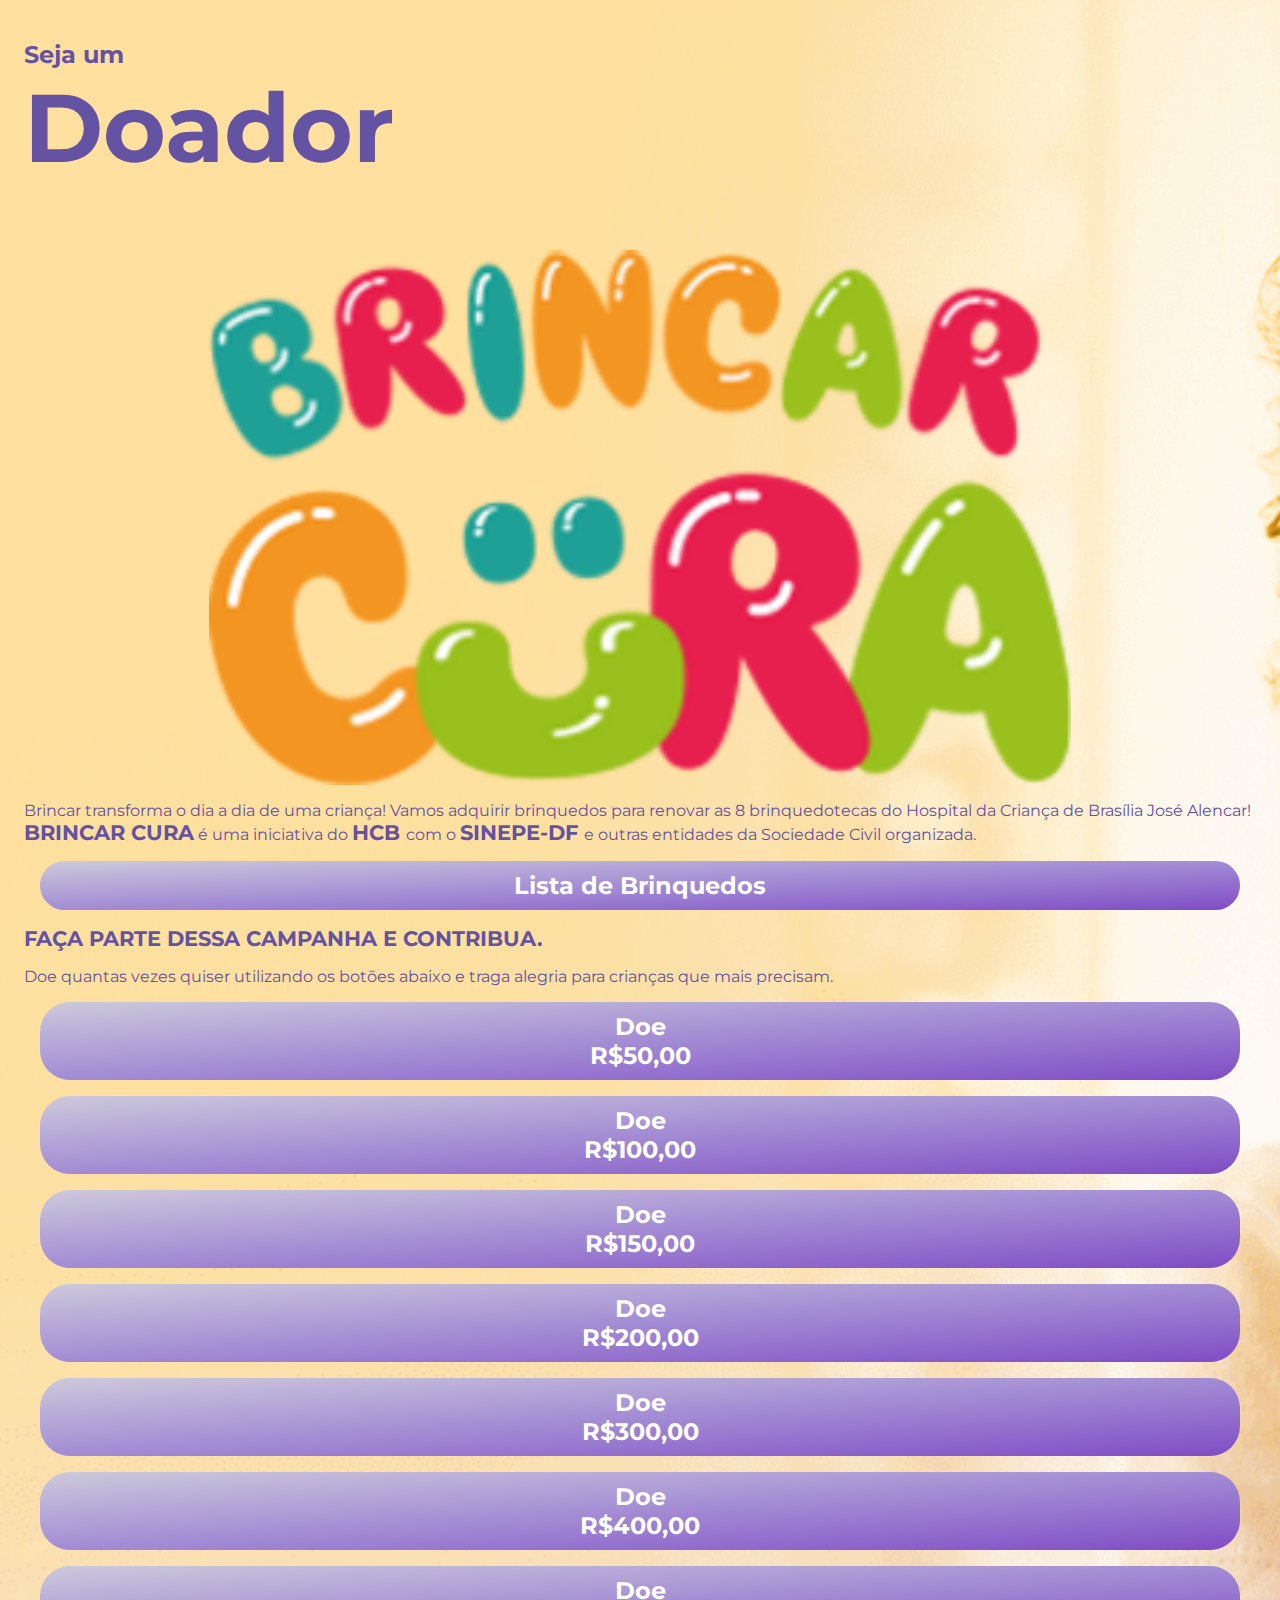
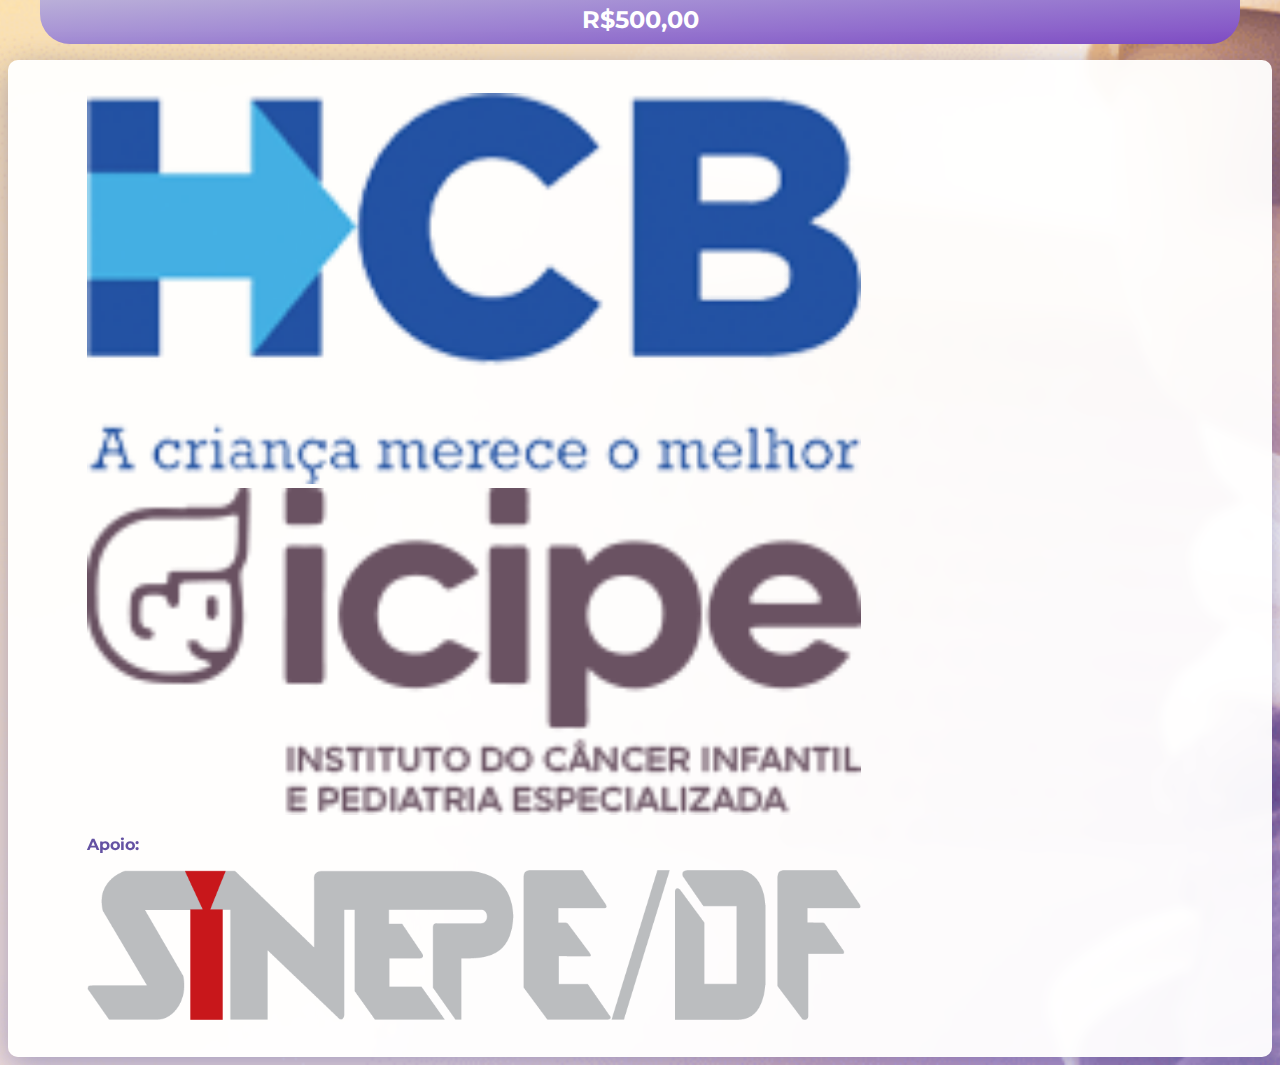
==== index.html @ 2ca375cb "Primeiro Commit" ====
<!DOCTYPE html>
<html lang="pt-br">

<head>
  <meta charset="UTF-8" />
  <meta http-equiv="X-UA-Compatible" content="IE=edge" />
  <meta name="viewport" content="width=device-width, initial-scale=1.0" />
  <meta http-equiv="Cache-Control" content="no-cache, no-store, must-revalidate" />
  <meta http-equiv="Pragma" content="no-cache" />
  <meta http-equiv="Expires" content="0" />
  <title>Brincar Cura - HCB</title>
  <link rel="icon" type="image/x-icon" href="/assets/favicon.ico" />
  <!-- CSS only -->
  <link rel="stylesheet" href="style.css" />
  <link href="https://cdn.jsdelivr.net/npm/bootstrap@5.2.2/dist/css/bootstrap.min.css" rel="stylesheet"
    integrity="sha384-Zenh87qX5JnK2Jl0vWa8Ck2rdkQ2Bzep5IDxbcnCeuOxjzrPF/et3URy9Bv1WTRi" crossorigin="anonymous" />
</head>

<body>
  <section class="section">
    <div class="container container-header">
      <div class="row py-3">
        <div class="col-sm-12 col-md-4 header">
          <h2 class="subtitulo">Seja um</h2>
          <h1 class="titulo">Doador</h1>
        </div>
        <div class="col-sm-12 col-md-3 header-logo">
          <img class="logo" src="./assets/logo-brincar-cura.png" alt="logo brincar cura " />
        </div>
      </div>
      <div class="row pt-4">
        <div class="col-sm-12 col-md-8">
          <p class="texto pt-4 pb-4">
            Brincar transforma o dia a dia de uma criança! Vamos adquirir
            brinquedos para renovar as 8 brinquedotecas do Hospital da Criança de
            Brasília José Alencar!

            <span>BRINCAR CURA</span> é uma iniciativa do
            <span> HCB </span>com o <span> SINEPE-DF </span> e outras
            entidades da Sociedade Civil organizada.
          </p>
        </div>
        <div class="col-sm-12 col-md-8">
          <a class="btn-doar" href="./assets/documentos/Campanha de Brinquedos 2022.pdf" target="_blank">
            Lista de Brinquedos</a>
        </div>
      </div>

      <div class="container py-5">
        <div class="row">
          <p class="texto">
            <span> FAÇA PARTE DESSA CAMPANHA E CONTRIBUA. </span>
          </p>
          <p class="texto">
            Doe quantas vezes quiser utilizando os botões abaixo e traga
            alegria para crianças que mais precisam.
          </p>
          <div class="col-md-4">
            <a class="btn-doar" href="https://app.monetizze.com.br/checkout/KBJ264409" target="_blank">Doe<br />
              R$50,00
            </a>
            <a class="btn-doar" href="https://app.monetizze.com.br/checkout/KNX264403" target="_blank">Doe<br />
              R$100,00
            </a>
            <a class="btn-doar" href="https://app.monetizze.com.br/checkout/KDH264404" target="_blank">Doe
              <br />
              R$150,00
            </a>
          </div>
          <div class="col-md-4">
            <a class="btn-doar" href="https://app.monetizze.com.br/checkout/KHQ264405" target="_blank">Doe<br />
              R$200,00
            </a>
            <a class="btn-doar" href="https://app.monetizze.com.br/checkout/KCK264406" target="_blank">Doe
              <br />
              R$300,00
            </a>
            <a class="btn-doar" href="https://app.monetizze.com.br/checkout/KJP264407" target="_blank">Doe<br />
              R$400,00
            </a>
          </div>
          <div class="col-md-8">
            <a class="btn-doar" href="https://app.monetizze.com.br/checkout/KCU264408" target="_blank">Doe
              <br />
              R$500,00
            </a>
          </div>
        </div>
      </div>
    </div>
  </section>
  <footer class="glass">
    <div class="container text-center">
      <div class="row">
        <div class="col">
          <img class="logo pe-5 pt-4" src="./assets/logo-hcb.png" alt="" />
        </div>
        <div class="col">
          <img class="logo pe-5 pt-4" src="./assets/logo-icipe.png" alt="" />
        </div>
        <div class="col">
          <p style="color: #6452a3; font-size: 1rem; font-weight: bold">
            Apoio:
          </p>
          <img class="logo" src="./assets/logo-sinepe.png" alt="" />
        </div>
      </div>
    </div>
  </footer>
  <!-- JavaScript Bundle with Popper -->
  <script src="https://cdn.jsdelivr.net/npm/bootstrap@5.2.2/dist/js/bootstrap.bundle.min.js"
    integrity="sha384-OERcA2EqjJCMA+/3y+gxIOqMEjwtxJY7qPCqsdltbNJuaOe923+mo//f6V8Qbsw3"
    crossorigin="anonymous"></script>
</body>

</html>
---- style.css ----
@import url("https://fonts.googleapis.com/css2?family=Montserrat:wght@400;700&display=swap");

body {
  background-image: url(./assets/bg-hcb-desktop.png);
  background-size: cover;
  background-position: center;
  background-repeat: no-repeat;

  font-family: "Montserrat", sans-serif;
}

.section {
  display: flex;
  align-content: center;
  align-items: center;
  padding-left: 1rem;
  padding-right: 1rem;
}

.logo {
  width: 70%;
  height: auto;
}

.texto {
  color: #6452a3;
  font-size: 1rem;
}

span {
  font-weight: bold;
  font-size: 1.3rem;
}

.titulo {
  color: #6452a3;
  font-size: 6rem;
  font-weight: bold;
  margin-top: -20px;
}

.titulo-obrigado {
  font-size: 4rem;
  color: #6452a3;
  font-size: 4rem;
  font-weight: bold;
  margin-top: -20px;
}

.subtitulo {
  margin-top: 2rem;
  color: #6452a3;
}

.glass {
  background: rgba(255, 255, 255, 0.95);
  box-shadow: 0 8px 32px 0 rgba(31, 38, 135, 0.37);
  backdrop-filter: blur(4px);
  -webkit-backdrop-filter: blur(4px);
  border-radius: 10px;
  border: 1px solid rgba(255, 255, 255, 0.18);
}

.header-logo {
  display: flex;
  justify-content: center;
  align-items: center;
}

.btn-doar {
  color: #fff;
  font-size: 1.5rem;
  font-weight: bold;
  background-image: linear-gradient(
    to right bottom,
    #cdc9db,
    #b7abd8,
    #a38cd4,
    #916dcd,
    #804cc4
  );
  text-decoration: none;
  /* border: 1px solid #fff; */
  border-width: 2px;
  border-radius: 30px;
  background-position: center center;
  padding: 10px 10px;
  display: flex;
  align-items: center;
  justify-content: center;
  text-align: center;
  margin: 1rem;
}

.btn-doar:hover {
  color: #6452a3;
  border: 3px solid #6452a3;
  background: transparent;
}

footer {
  display: flex;
  align-items: center;
  justify-content: center;
  padding-top: 2rem;
  align-content: center;
  padding-bottom: 2rem;
}
.texto-agradecimento {
  font-size: 2rem;
  color: #6452a3;
  font-weight: bold;
}
.container-agradecimento {
  display: flex;
  height: 60vh;
  justify-content: center;
  align-items: center;
}
/* Celular  */

@media only screen and (max-width: 766px) {
  body {
    background-image: linear-gradient(
      to right top,
      #ffdf9e,
      #f6ddab,
      #ecdbb9,
      #e3d9c6,
      #d9d7d3
    );
    background-size: auto;
  }

  .section {
    display: flex;
    flex-direction: column;
    align-items: center;
    padding-top: 2rem;
  }

  .subtitulo {
    font-size: 3rem;
    font-weight: bold;
    text-align: center;
  }

  .titulo {
    font-size: 5rem;
    text-align: center;
  }
  .texto-agradecimento {
    font-size: 2rem;
    text-align: center;
    margin-top: 10px;
  }
  .texto {
    font-size: 1rem;
  }

  .container-header .header {
    order: 2;
  }

  .container-header .logo-header {
    order: 1;
  }
  .logo {
    width: 300px;
    height: auto;
  }

  .btn-container {
    display: flex;
    flex-direction: column;
    justify-content: center;
    align-items: center;
  }
}
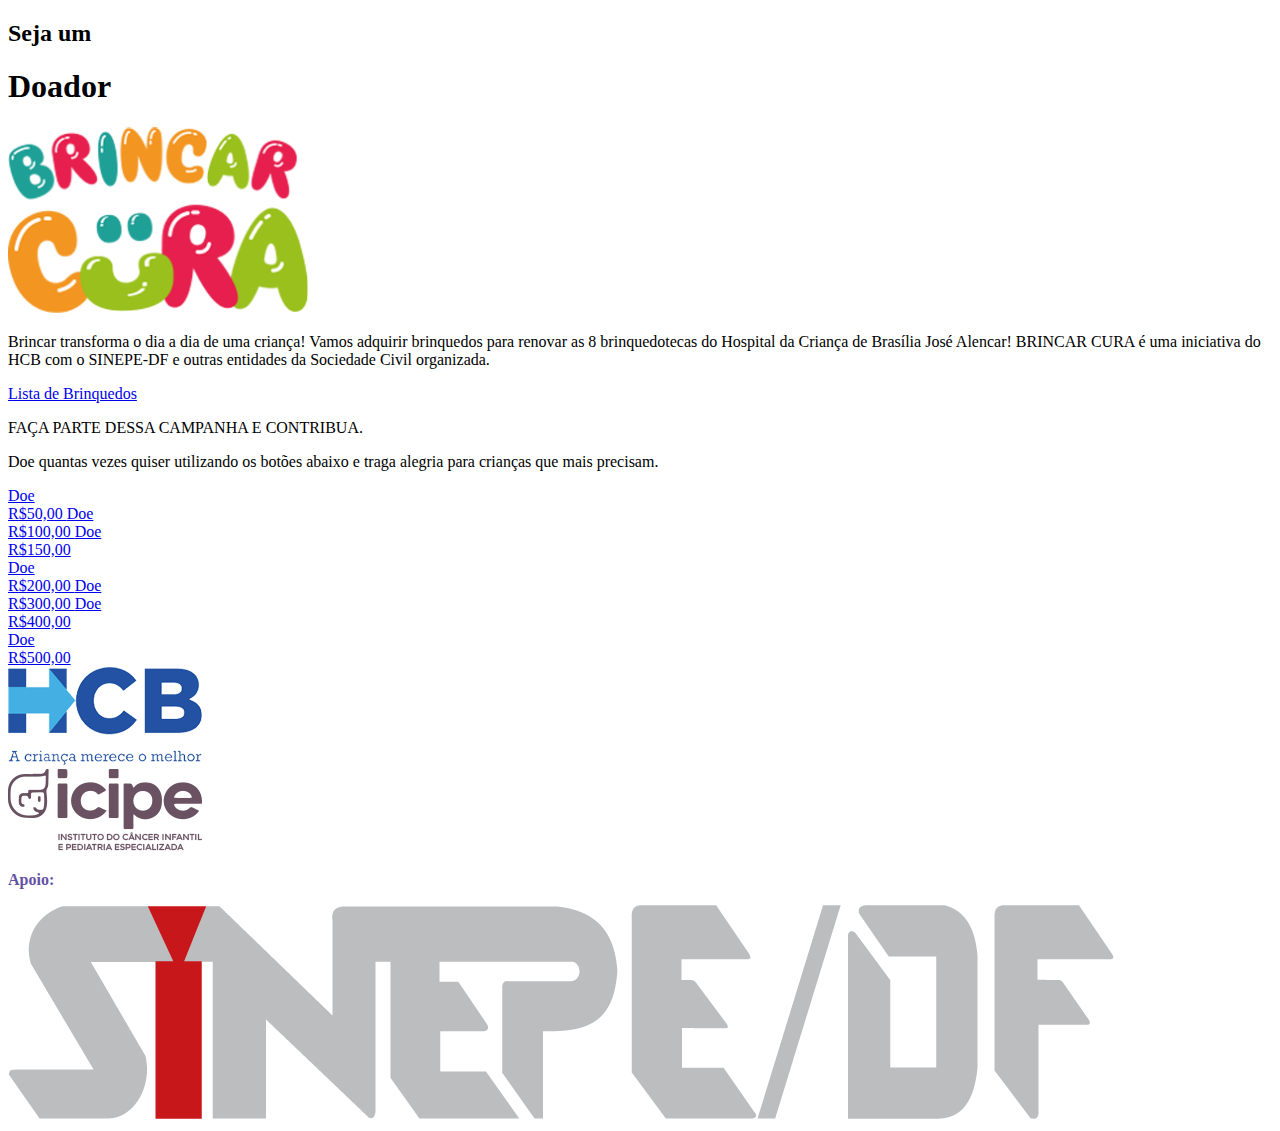
==== commit f71f2d45: "Modificação do nome do css" ====
--- a/index.html
+++ b/index.html
@@ -11,7 +11,7 @@
   <title>Brincar Cura - HCB</title>
   <link rel="icon" type="image/x-icon" href="/assets/favicon.ico" />
   <!-- CSS only -->
-  <link rel="stylesheet" href="style.css" />
+  <link rel="stylesheet" href="estiloHCB.css" />
   <link href="https://cdn.jsdelivr.net/npm/bootstrap@5.2.2/dist/css/bootstrap.min.css" rel="stylesheet"
     integrity="sha384-Zenh87qX5JnK2Jl0vWa8Ck2rdkQ2Bzep5IDxbcnCeuOxjzrPF/et3URy9Bv1WTRi" crossorigin="anonymous" />
 </head>
@@ -45,9 +45,8 @@
             Lista de Brinquedos</a>
         </div>
       </div>
-
-      <div class="container py-5">
-        <div class="row">
+      <div class="row pt-4">
+        <div class="col-sm-12 col-md-8">
           <p class="texto">
             <span> FAÇA PARTE DESSA CAMPANHA E CONTRIBUA. </span>
           </p>
@@ -55,6 +54,12 @@
             Doe quantas vezes quiser utilizando os botões abaixo e traga
             alegria para crianças que mais precisam.
           </p>
+        </div>
+        
+      </div>
+      <div class="container py-5">
+        <div class="row">
+
           <div class="col-md-4">
             <a class="btn-doar" href="https://app.monetizze.com.br/checkout/KBJ264409" target="_blank">Doe<br />
               R$50,00
